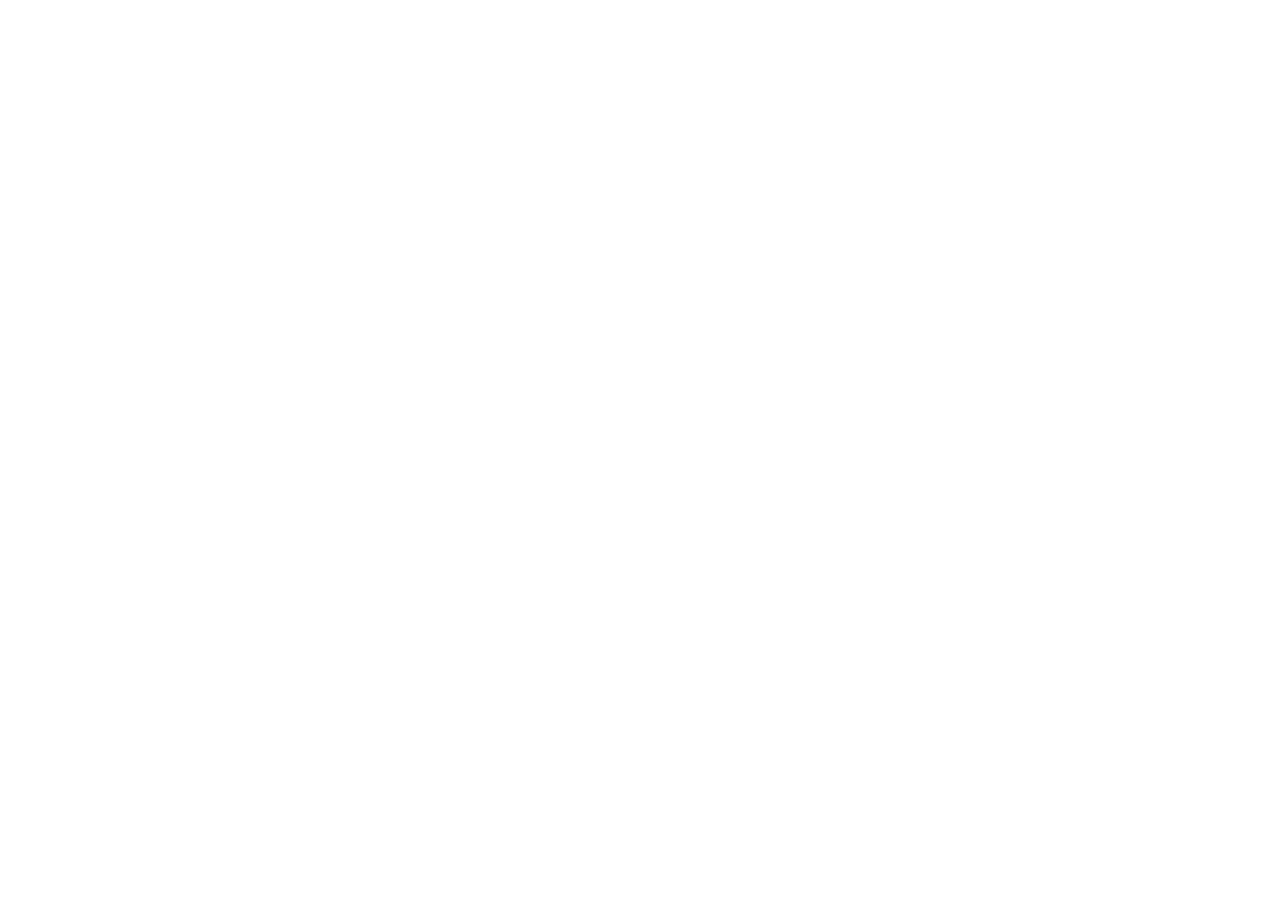
==== index.html @ a1fe0437 "first push" ====
<!DOCTYPE html>
<html lang="en">
  <head>
    <meta charset="UTF-8">
    <link rel="icon" href="/favicon.ico">
    <meta name="viewport" content="width=device-width, initial-scale=1.0">
    <title>Vite App</title>
  </head>
  <body>
    <div id="app"></div>
    <script type="module" src="/src/main.ts"></script>
  </body>
</html>
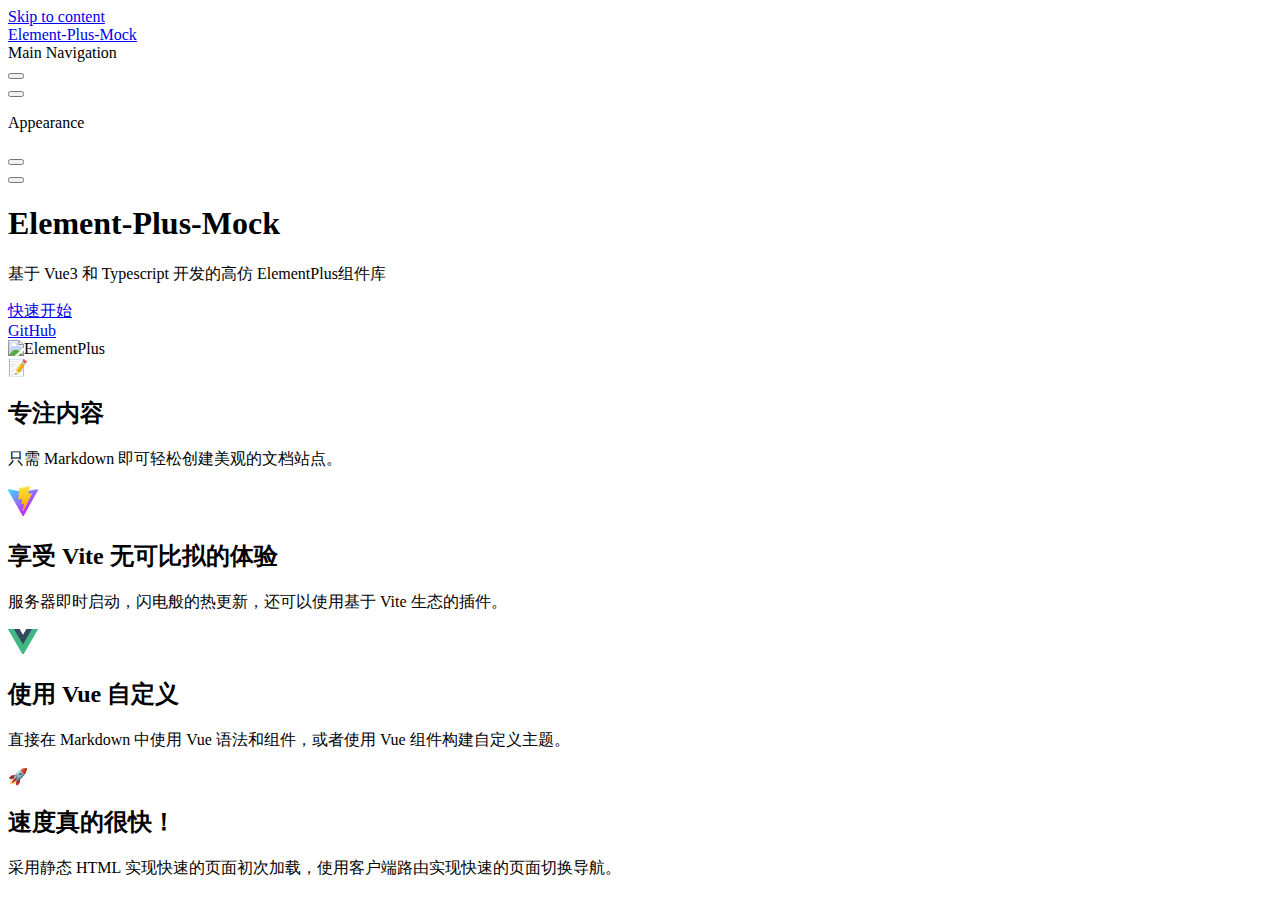
==== commit 5d715601: "Updates" ====
--- a/index.html
+++ b/index.html
@@ -1,13 +1,24 @@
 <!DOCTYPE html>
-<html lang="en">
+<html lang="en-US" dir="ltr">
   <head>
-    <meta charset="UTF-8">
-    <link rel="icon" href="/favicon.ico">
-    <meta name="viewport" content="width=device-width, initial-scale=1.0">
-    <title>Vite App</title>
+    <meta charset="utf-8">
+    <meta name="viewport" content="width=device-width,initial-scale=1">
+    <title>Element-Plus-Mock</title>
+    <meta name="description" content="A VitePress site">
+    <meta name="generator" content="VitePress v1.4.5">
+    <link rel="preload stylesheet" href="/element-plus-mock/assets/style.D8tdnNuK.css" as="style">
+    
+    <script type="module" src="/element-plus-mock/assets/app.Be_UhVjv.js"></script>
+    <link rel="preload" href="/element-plus-mock/assets/inter-roman-latin.Di8DUHzh.woff2" as="font" type="font/woff2" crossorigin="">
+    <link rel="modulepreload" href="/element-plus-mock/assets/chunks/theme.Do5XH90r.js">
+    <link rel="modulepreload" href="/element-plus-mock/assets/chunks/framework.9j5Tup-Q.js">
+    <link rel="modulepreload" href="/element-plus-mock/assets/index.md.C-ASW009.lean.js">
+    <script id="check-dark-mode">(()=>{const e=localStorage.getItem("vitepress-theme-appearance")||"auto",a=window.matchMedia("(prefers-color-scheme: dark)").matches;(!e||e==="auto"?a:e==="dark")&&document.documentElement.classList.add("dark")})();</script>
+    <script id="check-mac-os">document.documentElement.classList.toggle("mac",/Mac|iPhone|iPod|iPad/i.test(navigator.platform));</script>
   </head>
   <body>
-    <div id="app"></div>
-    <script type="module" src="/src/main.ts"></script>
+    <div id="app"><div class="Layout" data-v-5d98c3a5><!--[--><!--]--><!--[--><span tabindex="-1" data-v-0f60ec36></span><a href="#VPContent" class="VPSkipLink visually-hidden" data-v-0f60ec36> Skip to content </a><!--]--><!----><header class="VPNav" data-v-5d98c3a5 data-v-ae24b3ad><div class="VPNavBar" data-v-ae24b3ad data-v-6aa21345><div class="wrapper" data-v-6aa21345><div class="container" data-v-6aa21345><div class="title" data-v-6aa21345><div class="VPNavBarTitle" data-v-6aa21345 data-v-1168a8e4><a class="title" href="/element-plus-mock/" data-v-1168a8e4><!--[--><!--]--><!----><span data-v-1168a8e4>Element-Plus-Mock</span><!--[--><!--]--></a></div></div><div class="content" data-v-6aa21345><div class="content-body" data-v-6aa21345><!--[--><!--]--><div class="VPNavBarSearch search" data-v-6aa21345><!----></div><nav aria-labelledby="main-nav-aria-label" class="VPNavBarMenu menu" data-v-6aa21345 data-v-dc692963><span id="main-nav-aria-label" class="visually-hidden" data-v-dc692963> Main Navigation </span><!--[--><!--]--></nav><!----><div class="VPNavBarAppearance appearance" data-v-6aa21345 data-v-6c893767><button class="VPSwitch VPSwitchAppearance" type="button" role="switch" title aria-checked="false" data-v-6c893767 data-v-5337faa4 data-v-1d5665e3><span class="check" data-v-1d5665e3><span class="icon" data-v-1d5665e3><!--[--><span class="vpi-sun sun" data-v-5337faa4></span><span class="vpi-moon moon" data-v-5337faa4></span><!--]--></span></span></button></div><div class="VPSocialLinks VPNavBarSocialLinks social-links" data-v-6aa21345 data-v-0394ad82 data-v-7bc22406><!--[--><a class="VPSocialLink no-icon" href="https://github.com/vuejs/vitepress" aria-label="github" target="_blank" rel="noopener" data-v-7bc22406 data-v-eee4e7cb><span class="vpi-social-github" /></a><!--]--></div><div class="VPFlyout VPNavBarExtra extra" data-v-6aa21345 data-v-bb2aa2f0 data-v-cf11d7a2><button type="button" class="button" aria-haspopup="true" aria-expanded="false" aria-label="extra navigation" data-v-cf11d7a2><span class="vpi-more-horizontal icon" data-v-cf11d7a2></span></button><div class="menu" data-v-cf11d7a2><div class="VPMenu" data-v-cf11d7a2 data-v-b98bc113><!----><!--[--><!--[--><!----><div class="group" data-v-bb2aa2f0><div class="item appearance" data-v-bb2aa2f0><p class="label" data-v-bb2aa2f0>Appearance</p><div class="appearance-action" data-v-bb2aa2f0><button class="VPSwitch VPSwitchAppearance" type="button" role="switch" title aria-checked="false" data-v-bb2aa2f0 data-v-5337faa4 data-v-1d5665e3><span class="check" data-v-1d5665e3><span class="icon" data-v-1d5665e3><!--[--><span class="vpi-sun sun" data-v-5337faa4></span><span class="vpi-moon moon" data-v-5337faa4></span><!--]--></span></span></button></div></div></div><div class="group" data-v-bb2aa2f0><div class="item social-links" data-v-bb2aa2f0><div class="VPSocialLinks social-links-list" data-v-bb2aa2f0 data-v-7bc22406><!--[--><a class="VPSocialLink no-icon" href="https://github.com/vuejs/vitepress" aria-label="github" target="_blank" rel="noopener" data-v-7bc22406 data-v-eee4e7cb><span class="vpi-social-github" /></a><!--]--></div></div></div><!--]--><!--]--></div></div></div><!--[--><!--]--><button type="button" class="VPNavBarHamburger hamburger" aria-label="mobile navigation" aria-expanded="false" aria-controls="VPNavScreen" data-v-6aa21345 data-v-e5dd9c1c><span class="container" data-v-e5dd9c1c><span class="top" data-v-e5dd9c1c></span><span class="middle" data-v-e5dd9c1c></span><span class="bottom" data-v-e5dd9c1c></span></span></button></div></div></div></div><div class="divider" data-v-6aa21345><div class="divider-line" data-v-6aa21345></div></div></div><!----></header><!----><!----><div class="VPContent is-home" id="VPContent" data-v-5d98c3a5 data-v-1428d186><div class="VPHome" data-v-1428d186 data-v-686f80a6><!--[--><!--]--><div class="VPHero has-image VPHomeHero" data-v-686f80a6 data-v-303bb580><div class="container" data-v-303bb580><div class="main" data-v-303bb580><!--[--><!--]--><!--[--><h1 class="name" data-v-303bb580><span class="clip" data-v-303bb580>Element-Plus-Mock</span></h1><p class="text" data-v-303bb580>基于 Vue3 和 Typescript 开发的高仿 ElementPlus组件库</p><!----><!--]--><!--[--><!--]--><div class="actions" data-v-303bb580><!--[--><div class="action" data-v-303bb580><a class="VPButton medium brand" href="/element-plus-mock/components/button.html" data-v-303bb580 data-v-fa7799d5>快速开始</a></div><div class="action" data-v-303bb580><a class="VPButton medium alt" href="https://github.com/zhashut/element-plus-mock" target="_blank" rel="noreferrer" data-v-303bb580 data-v-fa7799d5>GitHub</a></div><!--]--></div><!--[--><!--]--></div><div class="image" data-v-303bb580><div class="image-container" data-v-303bb580><div class="image-bg" data-v-303bb580></div><!--[--><!--[--><img class="VPImage image-src" src="/element-plus-mock/element-plus-logo.svg" alt="ElementPlus" data-v-8426fc1a><!--]--><!--]--></div></div></div></div><!--[--><!--]--><!--[--><!--]--><div class="VPFeatures VPHomeFeatures" data-v-686f80a6 data-v-a6181336><div class="container" data-v-a6181336><div class="items" data-v-a6181336><!--[--><div class="grid-4 item" data-v-a6181336><div class="VPLink no-icon VPFeature" data-v-a6181336 data-v-a3976bdc><!--[--><article class="box" data-v-a3976bdc><div class="icon" data-v-a3976bdc>📝</div><h2 class="title" data-v-a3976bdc>专注内容</h2><p class="details" data-v-a3976bdc>只需 Markdown 即可轻松创建美观的文档站点。</p><!----></article><!--]--></div></div><div class="grid-4 item" data-v-a6181336><div class="VPLink no-icon VPFeature" data-v-a6181336 data-v-a3976bdc><!--[--><article class="box" data-v-a3976bdc><div class="icon" data-v-a3976bdc><svg xmlns="http://www.w3.org/2000/svg" width="30" viewBox="0 0 256 256.32"><defs><linearGradient id="a" x1="-.828%" x2="57.636%" y1="7.652%" y2="78.411%"><stop offset="0%" stop-color="#41D1FF"/><stop offset="100%" stop-color="#BD34FE"/></linearGradient><linearGradient id="b" x1="43.376%" x2="50.316%" y1="2.242%" y2="89.03%"><stop offset="0%" stop-color="#FFEA83"/><stop offset="8.333%" stop-color="#FFDD35"/><stop offset="100%" stop-color="#FFA800"/></linearGradient></defs><path fill="url(#a)" d="M255.153 37.938 134.897 252.976c-2.483 4.44-8.862 4.466-11.382.048L.875 37.958c-2.746-4.814 1.371-10.646 6.827-9.67l120.385 21.517a6.537 6.537 0 0 0 2.322-.004l117.867-21.483c5.438-.991 9.574 4.796 6.877 9.62Z"/><path fill="url(#b)" d="M185.432.063 96.44 17.501a3.268 3.268 0 0 0-2.634 3.014l-5.474 92.456a3.268 3.268 0 0 0 3.997 3.378l24.777-5.718c2.318-.535 4.413 1.507 3.936 3.838l-7.361 36.047c-.495 2.426 1.782 4.5 4.151 3.78l15.304-4.649c2.372-.72 4.652 1.36 4.15 3.788l-11.698 56.621c-.732 3.542 3.979 5.473 5.943 2.437l1.313-2.028 72.516-144.72c1.215-2.423-.88-5.186-3.54-4.672l-25.505 4.922c-2.396.462-4.435-1.77-3.759-4.114l16.646-57.705c.677-2.35-1.37-4.583-3.769-4.113Z"/></svg></div><h2 class="title" data-v-a3976bdc>享受 Vite 无可比拟的体验</h2><p class="details" data-v-a3976bdc>服务器即时启动，闪电般的热更新，还可以使用基于 Vite 生态的插件。</p><!----></article><!--]--></div></div><div class="grid-4 item" data-v-a6181336><div class="VPLink no-icon VPFeature" data-v-a6181336 data-v-a3976bdc><!--[--><article class="box" data-v-a3976bdc><div class="icon" data-v-a3976bdc><svg xmlns="http://www.w3.org/2000/svg" width="30" viewBox="0 0 256 220.8"><path fill="#41B883" d="M204.8 0H256L128 220.8 0 0h97.92L128 51.2 157.44 0h47.36Z"/><path fill="#41B883" d="m0 0 128 220.8L256 0h-51.2L128 132.48 50.56 0H0Z"/><path fill="#35495E" d="M50.56 0 128 133.12 204.8 0h-47.36L128 51.2 97.92 0H50.56Z"/></svg></div><h2 class="title" data-v-a3976bdc>使用 Vue 自定义</h2><p class="details" data-v-a3976bdc>直接在 Markdown 中使用 Vue 语法和组件，或者使用 Vue 组件构建自定义主题。</p><!----></article><!--]--></div></div><div class="grid-4 item" data-v-a6181336><div class="VPLink no-icon VPFeature" data-v-a6181336 data-v-a3976bdc><!--[--><article class="box" data-v-a3976bdc><div class="icon" data-v-a3976bdc>🚀</div><h2 class="title" data-v-a3976bdc>速度真的很快！</h2><p class="details" data-v-a3976bdc>采用静态 HTML 实现快速的页面初次加载，使用客户端路由实现快速的页面切换导航。</p><!----></article><!--]--></div></div><!--]--></div></div></div><!--[--><!--]--><div class="vp-doc container" style="" data-v-686f80a6 data-v-8e2d4988><!--[--><div style="position:relative;" data-v-686f80a6><div></div></div><!--]--></div></div></div><!----><!--[--><!--]--></div></div>
+    <script>window.__VP_HASH_MAP__=JSON.parse("{\"components_button.md\":\"BR5NVzyQ\",\"components_collapse.md\":\"d62vb__P\",\"components_dropdown.md\":\"DzxWx-JE\",\"components_form.md\":\"khEWBsUX\",\"components_icon.md\":\"DFdig7Bo\",\"components_input.md\":\"CoZVZCuZ\",\"components_message.md\":\"Blozj5TK\",\"components_select.md\":\"O1T1du3_\",\"components_switch.md\":\"CDEA3Zvn\",\"components_tooltip.md\":\"iain_LFO\",\"index.md\":\"C-ASW009\"}");window.__VP_SITE_DATA__=JSON.parse("{\"lang\":\"en-US\",\"dir\":\"ltr\",\"title\":\"Element-Plus-Mock\",\"description\":\"A VitePress site\",\"base\":\"/element-plus-mock/\",\"head\":[],\"router\":{\"prefetchLinks\":true},\"appearance\":true,\"themeConfig\":{\"nav\":[],\"sidebar\":[{\"text\":\"组件\",\"items\":[{\"text\":\"Button\",\"link\":\"/components/button\"},{\"text\":\"Collapse\",\"link\":\"/components/collapse\"},{\"text\":\"Icon\",\"link\":\"/components/icon\"},{\"text\":\"Tooltip\",\"link\":\"/components/tooltip\"},{\"text\":\"Dropdown\",\"link\":\"/components/dropdown\"},{\"text\":\"Message\",\"link\":\"/components/message\"},{\"text\":\"Input\",\"link\":\"/components/input\"},{\"text\":\"Switch\",\"link\":\"/components/switch\"},{\"text\":\"Select\",\"link\":\"/components/select\"},{\"text\":\"Form\",\"link\":\"/components/form\"}]}],\"socialLinks\":[{\"icon\":\"github\",\"link\":\"https://github.com/vuejs/vitepress\"}]},\"locales\":{},\"scrollOffset\":134,\"cleanUrls\":false}");</script>
+    
   </body>
-</html>
+</html>